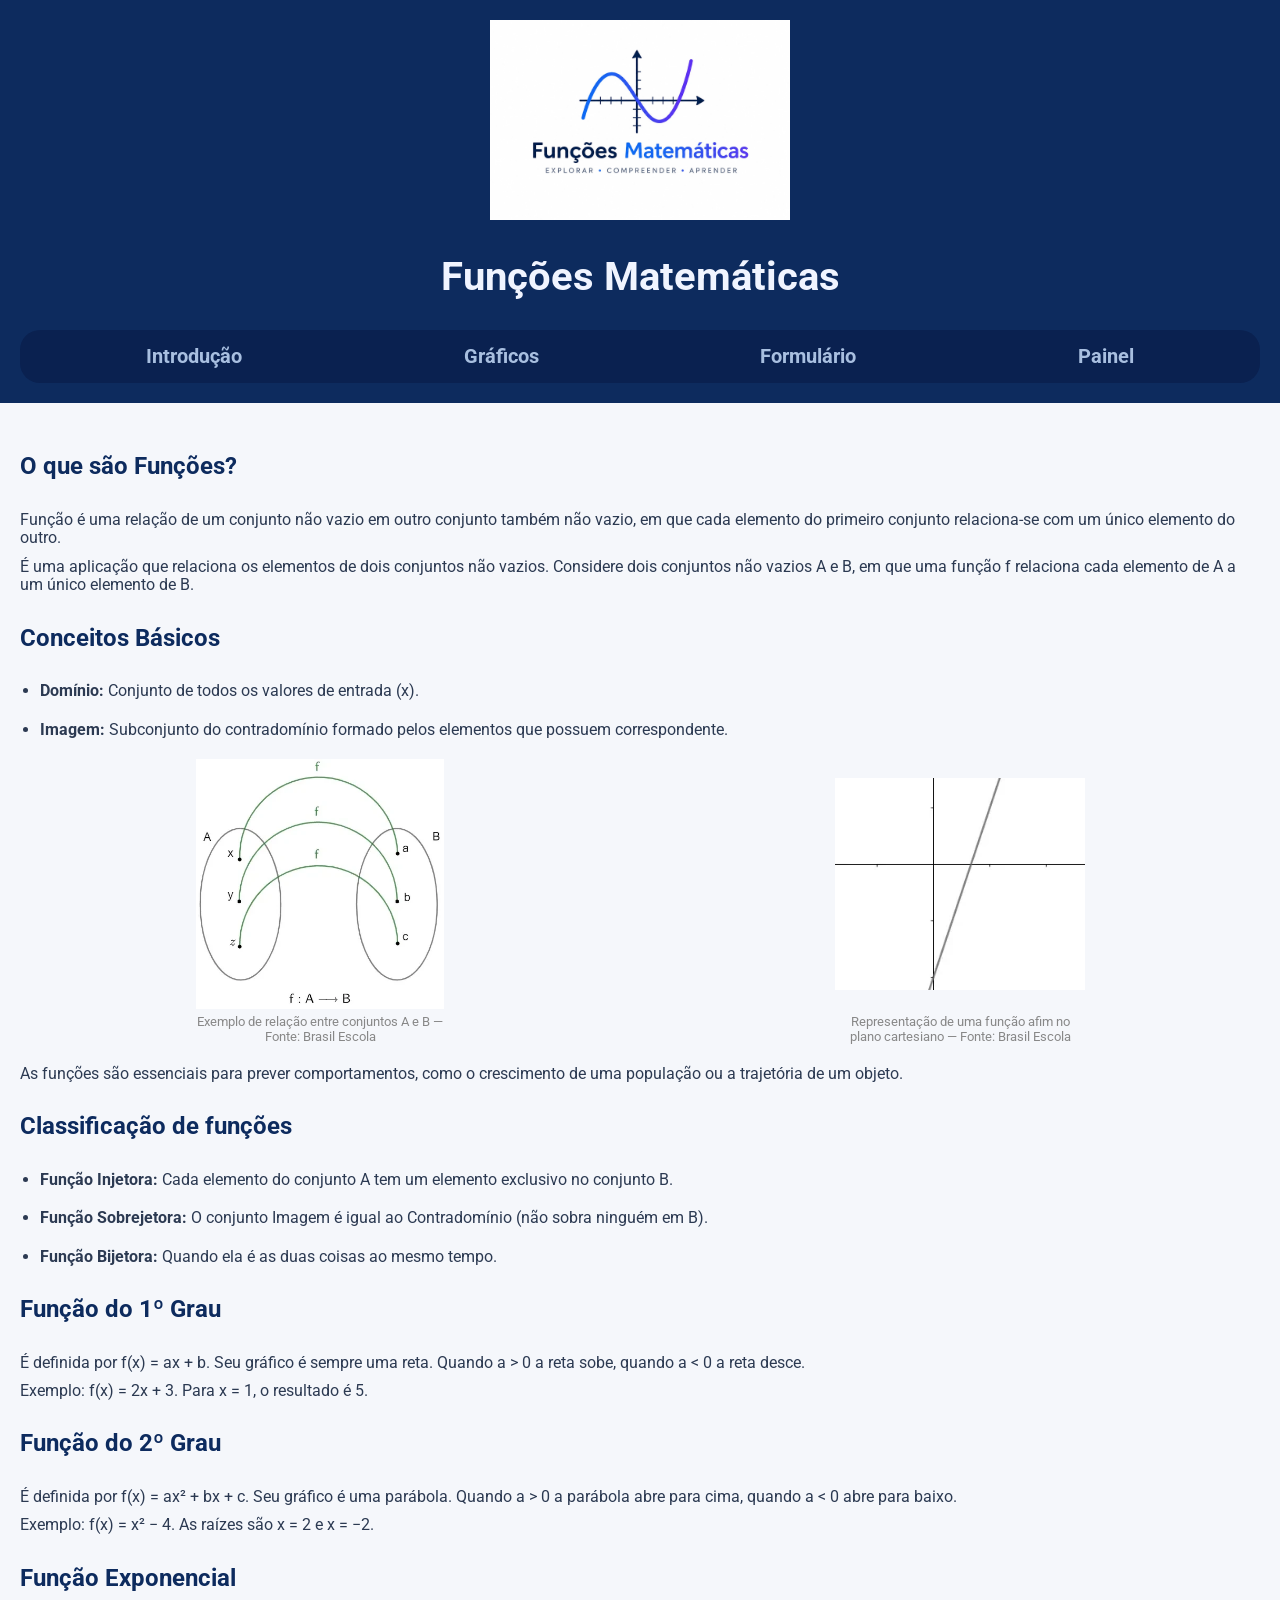
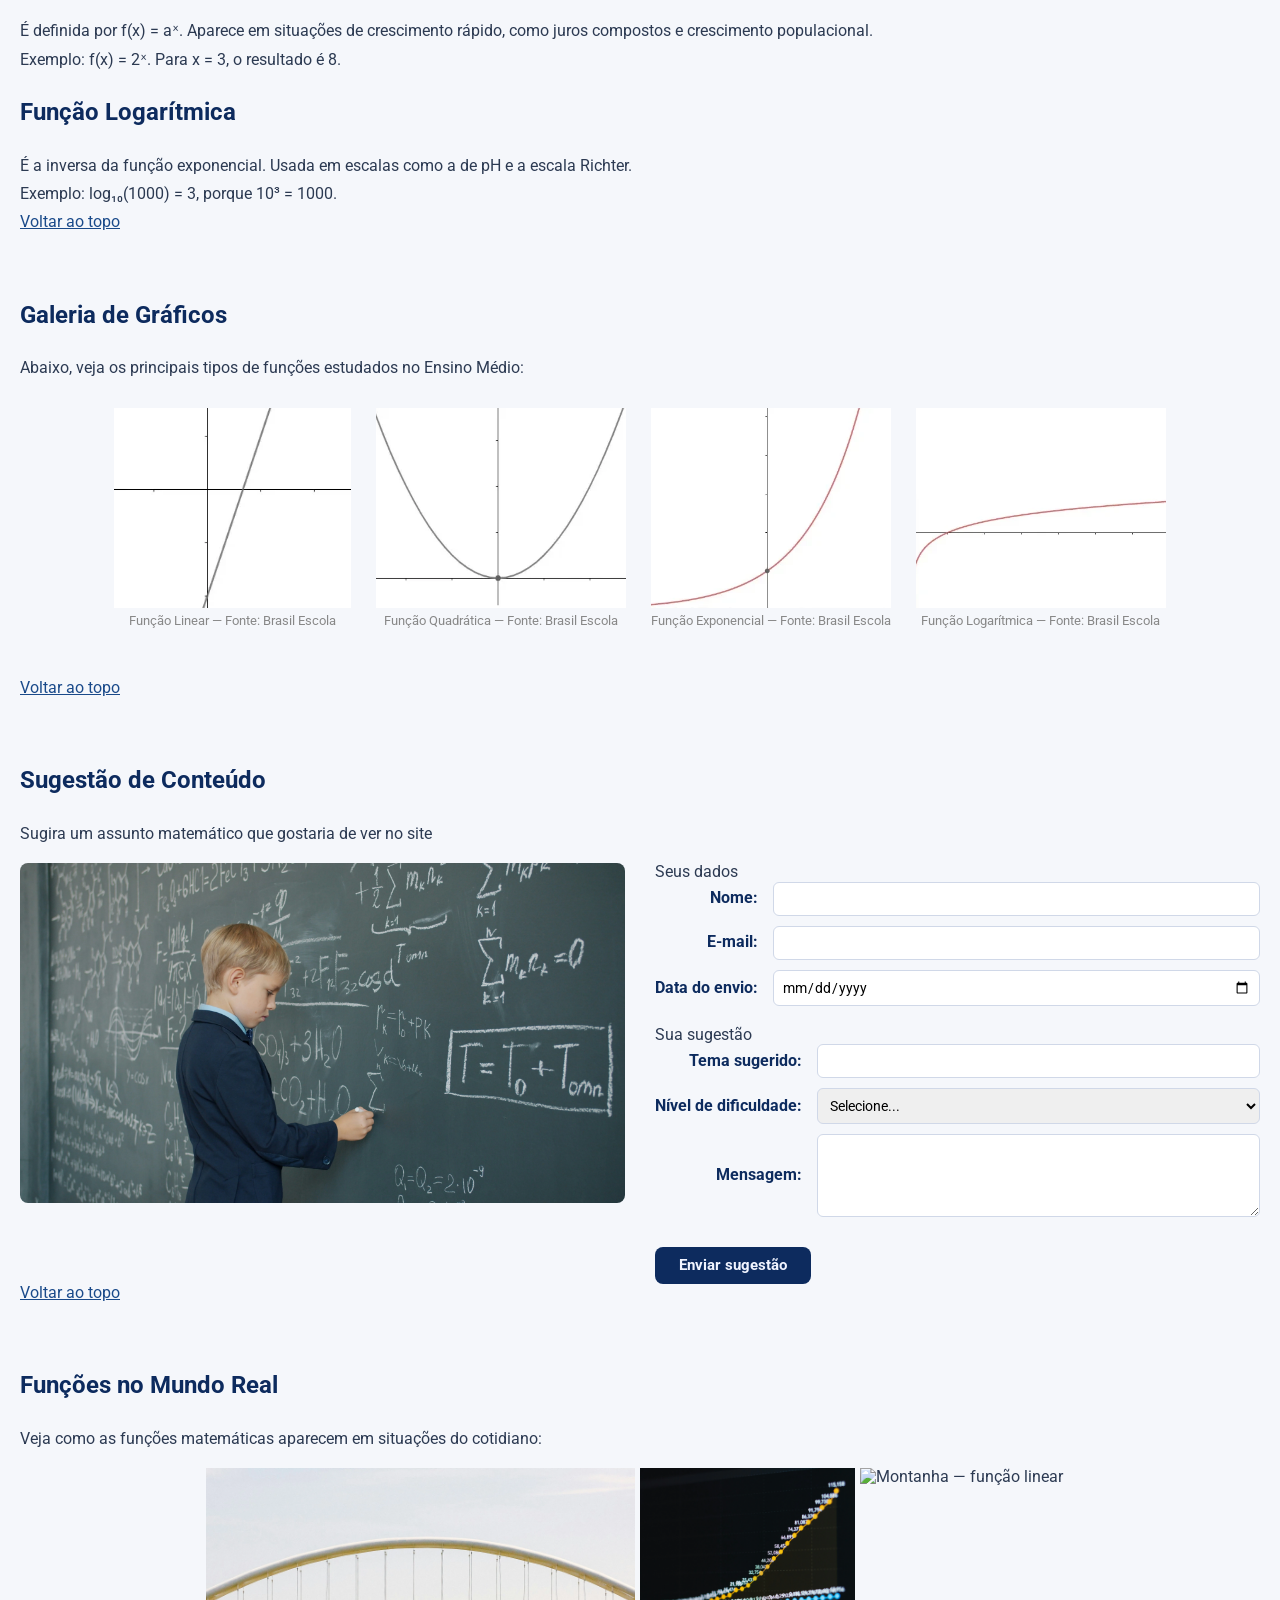
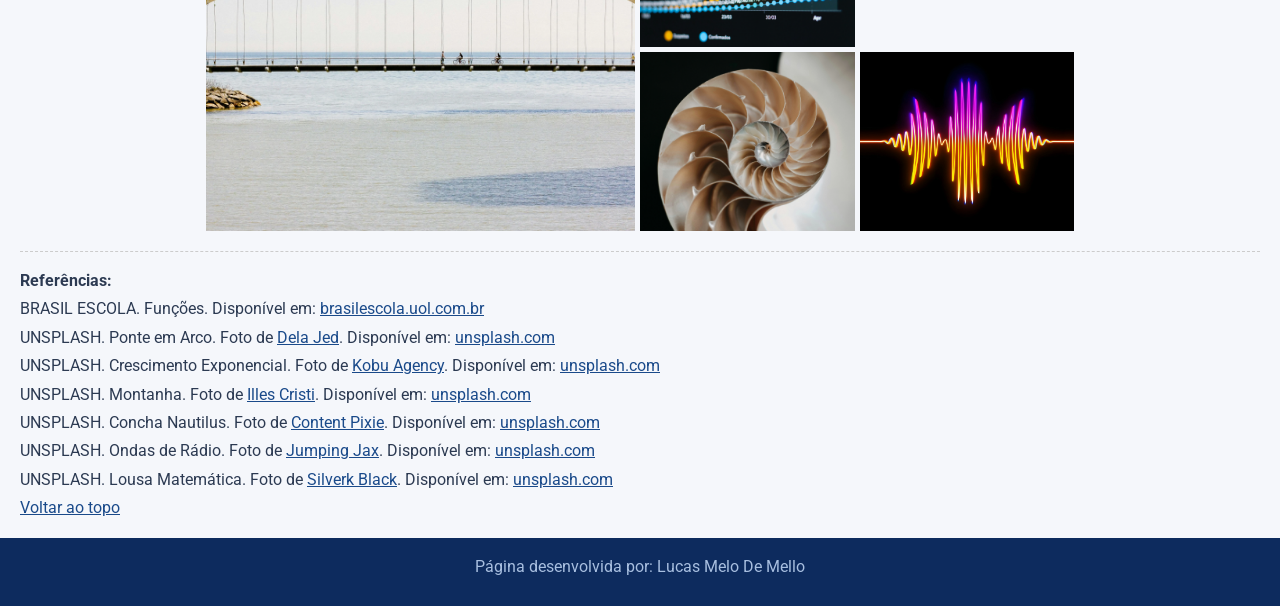
==== index.html @ c20a80b3 "remove cache control" ====
<!DOCTYPE html>
<html lang="pt-br">

<head>
  <meta charset="UTF-8">
  <meta http-equiv="X-UA-Compatible" content="IE=edge">
  <meta name="viewport" content="width=device-width, initial-scale=1.0">
  <title>Funções Matemáticas</title>

  <meta name="description"
    content="Site educativo sobre funções matemáticas: linear, quadrática, exponencial e logarítmica.">
  <meta name="keywords"
    content="funções matemáticas, função linear, função quadrática, função exponencial, função logarítmica">
  <meta name="author" content="Lucas Melo De Mello">

  <meta name="revisit-after" content="10 days">
  <meta name="robots" content="index, follow">
  <meta name="googlebot" content="index, follow">
  <meta name="google" content="notranslate">

  <meta property="og:title" content="Funções Matemáticas">
  <meta property="og:description" content="Site educativo sobre funções matemáticas do ensino médio.">
  <meta property="og:image" content="https://lucasmmello03.github.io/design_de_interfaces_2/img/logo.webp">
  <meta property="og:url" content="https://lucasmmello03.github.io/design_de_interfaces_2/">
  <meta property="og:type" content="website">

  <!-- Twitter Card -->
  <meta name="twitter:card" content="summary_large_image">
  <meta name="twitter:title" content="Funções Matemáticas">
  <meta name="twitter:description" content="Site educativo sobre funções matemáticas do ensino médio.">
  <meta name="twitter:image" content="https://lucasmmello03.github.io/design_de_interfaces_2/img/logo.webp">

  <meta name="apple-mobile-web-app-capable" content="yes">
  <meta name="apple-mobile-web-app-status-bar-style" content="black">

  <meta name="distribution" content="global">
  <meta name="geo.region" content="BR-RS">
  <meta name="geo.placename" content="Rio Grande">
  <meta name="geo.position" content="-32.035;-52.099">

  <link rel="icon" href="img/logo.webp" type="image/webp">

  <link rel="preconnect" href="https://fonts.googleapis.com">
  <link rel="preconnect" href="https://fonts.gstatic.com" crossorigin>
  <link href="https://fonts.googleapis.com/css2?family=Roboto:ital,wght@0,100..900;1,100..900&display=swap"
    rel="stylesheet">

  <link rel="stylesheet" href="css/modern-normalize.css">
  <link rel="stylesheet" href="css/main.css">
</head>

<body>

  <header id="topo">
    <img src="img/logo.webp" alt="Logo do site" width="300">
    <h1 id="titulo-destaque">Funções Matemáticas</h1>

    <nav>
      <ul class="menu">
        <li><a href="#introducao">Introdução</a></li>
        <li><a href="#galeria">Gráficos</a></li>
        <li><a href="#formulario">Formulário</a></li>
        <li><a href="#painel">Painel</a></li>
      </ul>
    </nav>
  </header>

  <main>
    <section id="introducao">
      <h2>O que são Funções?</h2>
      <p>Função é uma relação de um conjunto não vazio em outro conjunto também não vazio, em que cada elemento do
        primeiro conjunto relaciona-se com um único elemento do outro.
      </p>
      <p>É uma aplicação que relaciona os elementos de dois conjuntos não vazios. Considere dois conjuntos não vazios
        A e B, em que uma função f relaciona cada elemento de A a um único elemento de B.</p>

      <h2>Conceitos Básicos</h2>
      <ul>
        <li><strong>Domínio:</strong> Conjunto de todos os valores de entrada (x).</li>
        <li><strong>Imagem:</strong> Subconjunto do contradomínio formado pelos elementos que possuem correspondente.
        </li>
      </ul>

      <div class="figuras-teoria">
        <figure>
          <img src="img/diagrama.webp" alt="Diagrama de flechas representando uma função" width="250">
          <figcaption>Exemplo de relação entre conjuntos A e B — Fonte: Brasil Escola</figcaption>
        </figure>
        <figure>
          <img src="img/grafico-afim.webp" alt="Gráfico de uma função do primeiro grau" width="250">
          <figcaption>Representação de uma função afim no plano cartesiano — Fonte: Brasil Escola</figcaption>
        </figure>
      </div>

      <p>As funções são essenciais para prever comportamentos, como o crescimento de uma população ou a trajetória
        de um objeto.</p>

      <div class="classificacao">
        <h2>Classificação de funções</h2>
        <ul>
          <li><strong>Função Injetora:</strong> Cada elemento do conjunto A tem um elemento exclusivo no conjunto B.
          </li>
          <li><strong>Função Sobrejetora:</strong> O conjunto Imagem é igual ao Contradomínio (não sobra ninguém em B).
          </li>
          <li><strong>Função Bijetora:</strong> Quando ela é as duas coisas ao mesmo tempo.</li>
        </ul>
      </div>

      <h2>Função do 1º Grau</h2>
      <p>É definida por f(x) = ax + b. Seu gráfico é sempre uma reta. Quando a &gt; 0 a reta sobe, quando a &lt; 0
        a reta desce.</p>
      <p>Exemplo: f(x) = 2x + 3. Para x = 1, o resultado é 5.</p>

      <h2>Função do 2º Grau</h2>
      <p>É definida por f(x) = ax² + bx + c. Seu gráfico é uma parábola. Quando a &gt; 0 a parábola abre para
        cima, quando a &lt; 0 abre para baixo.</p>
      <p>Exemplo: f(x) = x² − 4. As raízes são x = 2 e x = −2.</p>

      <h2>Função Exponencial</h2>
      <p>É definida por f(x) = aˣ. Aparece em situações de crescimento rápido, como juros compostos e crescimento
        populacional.</p>
      <p>Exemplo: f(x) = 2ˣ. Para x = 3, o resultado é 8.</p>

      <h2>Função Logarítmica</h2>
      <p>É a inversa da função exponencial. Usada em escalas como a de pH e a escala Richter.</p>
      <p>Exemplo: log₁₀(1000) = 3, porque 10³ = 1000.</p>

      <a href="#topo">Voltar ao topo</a>
    </section>

    <section id="galeria">
      <h2>Galeria de Gráficos</h2>
      <p>Abaixo, veja os principais tipos de funções estudados no Ensino Médio:</p>

      <div class="container-galeria">
        <figure>
          <img src="img/grafico-afim.webp" alt="Gráfico Linear">
          <figcaption>Função Linear — Fonte: Brasil Escola</figcaption>
        </figure>
        <figure>
          <img src="img/quadratica.webp" alt="Gráfico de Parábola">
          <figcaption>Função Quadrática — Fonte: Brasil Escola</figcaption>
        </figure>
        <figure>
          <img src="img/exponencial.webp" alt="Gráfico Exponencial">
          <figcaption>Função Exponencial — Fonte: Brasil Escola</figcaption>
        </figure>
        <figure>
          <img src="img/logaritmica.webp" alt="Gráfico Logarítmico">
          <figcaption>Função Logarítmica — Fonte: Brasil Escola</figcaption>
        </figure>
      </div>

      <a href="#topo">Voltar ao topo</a>
    </section>

    <section id="formulario">
      <h2>Sugestão de Conteúdo</h2>
      <p>Sugira um assunto matemático que gostaria de ver no site</p>

      <div class="container-formulario">
        <div class="formulario-figura">
          <img src="img/math.webp" alt="Fórmulas matemáticas em uma lousa">
        </div>

        <form method="post" action="#">
          <fieldset>
            <legend>Seus dados</legend>

            <label for="n1">Nome:</label>
            <input type="text" name="nome" id="n1">

            <label for="e1">E-mail:</label>
            <input type="email" name="email" id="e1">

            <label for="d1">Data do envio:</label>
            <input type="date" name="data" id="d1">
          </fieldset>

          <fieldset>
            <legend>Sua sugestão</legend>

            <label for="s1">Tema sugerido:</label>
            <input type="text" name="tema" id="s1">

            <label for="nv1">Nível de dificuldade:</label>
            <select name="dificuldade" id="nv1">
              <option value="">Selecione...</option>
              <option value="basico">Básico</option>
              <option value="intermediario">Intermediário</option>
              <option value="avancado">Avançado</option>
            </select>

            <label for="m1">Mensagem:</label>
            <textarea name="mensagem" id="m1" rows="4"></textarea>
          </fieldset>

          <button type="submit">Enviar sugestão</button>
        </form>
      </div>

      <a href="#topo">Voltar ao topo</a>
    </section>

    <section id="painel">
      <h2>Funções no Mundo Real</h2>
      <p>Veja como as funções matemáticas aparecem em situações do cotidiano:</p>

      <div class="container-painel">
        <figure class="painel-item painel-grande">
          <img src="img/arco.webp" alt="Ponte em Arco — função quadrática">
          <figcaption>Ponte Arco — Função Quadrática</figcaption>
        </figure>
        <figure class="painel-item">
          <img src="img/juros_exponencial.webp" alt="Crescimento Exponencial — função exponencial">
          <figcaption>Gráfico Exponencial — Função Exponencial</figcaption>
        </figure>
        <figure class="painel-item">
          <img src="img/montanha_linear.webp" alt="Montanha — função linear">
          <figcaption>Montanha — Função Linear</figcaption>
        </figure>
        <figure class="painel-item">
          <img src="img/nautilus.webp" alt="Concha Nautilus — função logaritmica">
          <figcaption>Concha Nautilus — Função Logarítmica</figcaption>
        </figure>
        <figure class="painel-item">
          <img src="img/radio_onda.webp" alt="Ondas de Rádio — função seno">
          <figcaption>Ondas de Rádio — Função Seno</figcaption>
        </figure>
      </div>

      <div class="referencias">
        <p><strong>Referências:</strong></p>
        <p>BRASIL ESCOLA. Funções. Disponível em:
          <a href="https://brasilescola.uol.com.br/matematica/funcoes.htm">brasilescola.uol.com.br</a>
        </p>
        <p>UNSPLASH. Ponte em Arco. Foto de <a href="https://unsplash.com/pt-br/@delajed">Dela Jed</a>. Disponível
          em: <a href="https://unsplash.com">unsplash.com</a></p>
        <p>UNSPLASH. Crescimento Exponencial. Foto de
          <a href="https://unsplash.com/pt-br/@kobuagency">Kobu Agency</a>. Disponível em:
          <a href="https://unsplash.com">unsplash.com</a>
        </p>
        <p>UNSPLASH. Montanha. Foto de <a href="https://unsplash.com/pt-br/@illes_cristi">Illes Cristi</a>.
          Disponível em: <a href="https://unsplash.com">unsplash.com</a></p>
        <p>UNSPLASH. Concha Nautilus. Foto de
          <a href="https://unsplash.com/pt-br/@contentpixie">Content Pixie</a>. Disponível em:
          <a href="https://unsplash.com">unsplash.com</a>
        </p>
        <p>UNSPLASH. Ondas de Rádio. Foto de <a href="https://unsplash.com/pt-br/@jumpingjax">Jumping Jax</a>.
          Disponível em: <a href="https://unsplash.com">unsplash.com</a></p>
        <p>UNSPLASH. Lousa Matemática. Foto de
          <a href="https://unsplash.com/pt-br/@silverkblack">Silverk Black</a>. Disponível em:
          <a href="https://unsplash.com">unsplash.com</a>
        </p>
      </div>

      <a href="#topo">Voltar ao topo</a>
    </section>

  </main>

  <footer>
    <p>Página desenvolvida por: Lucas Melo De Mello</p>
  </footer>
</body>

</html>
---- css/main.css ----
@import url('variables.css');
@import url('base.css');
@import url('layout.css');
@import url('components.css');

@media (max-width: 768px) {
    .container-formulario {
        grid-template-columns: 1fr;
    }

    fieldset input,
    fieldset select,
    fieldset textarea {
        max-width: 100%;
    }

    .container-painel {
        grid-template-columns: 1fr 1fr;
        grid-template-rows: auto;
        width: 100%;
    }

    .painel-grande {
        grid-column: 1 / 3;
        grid-row: auto;
    }
}
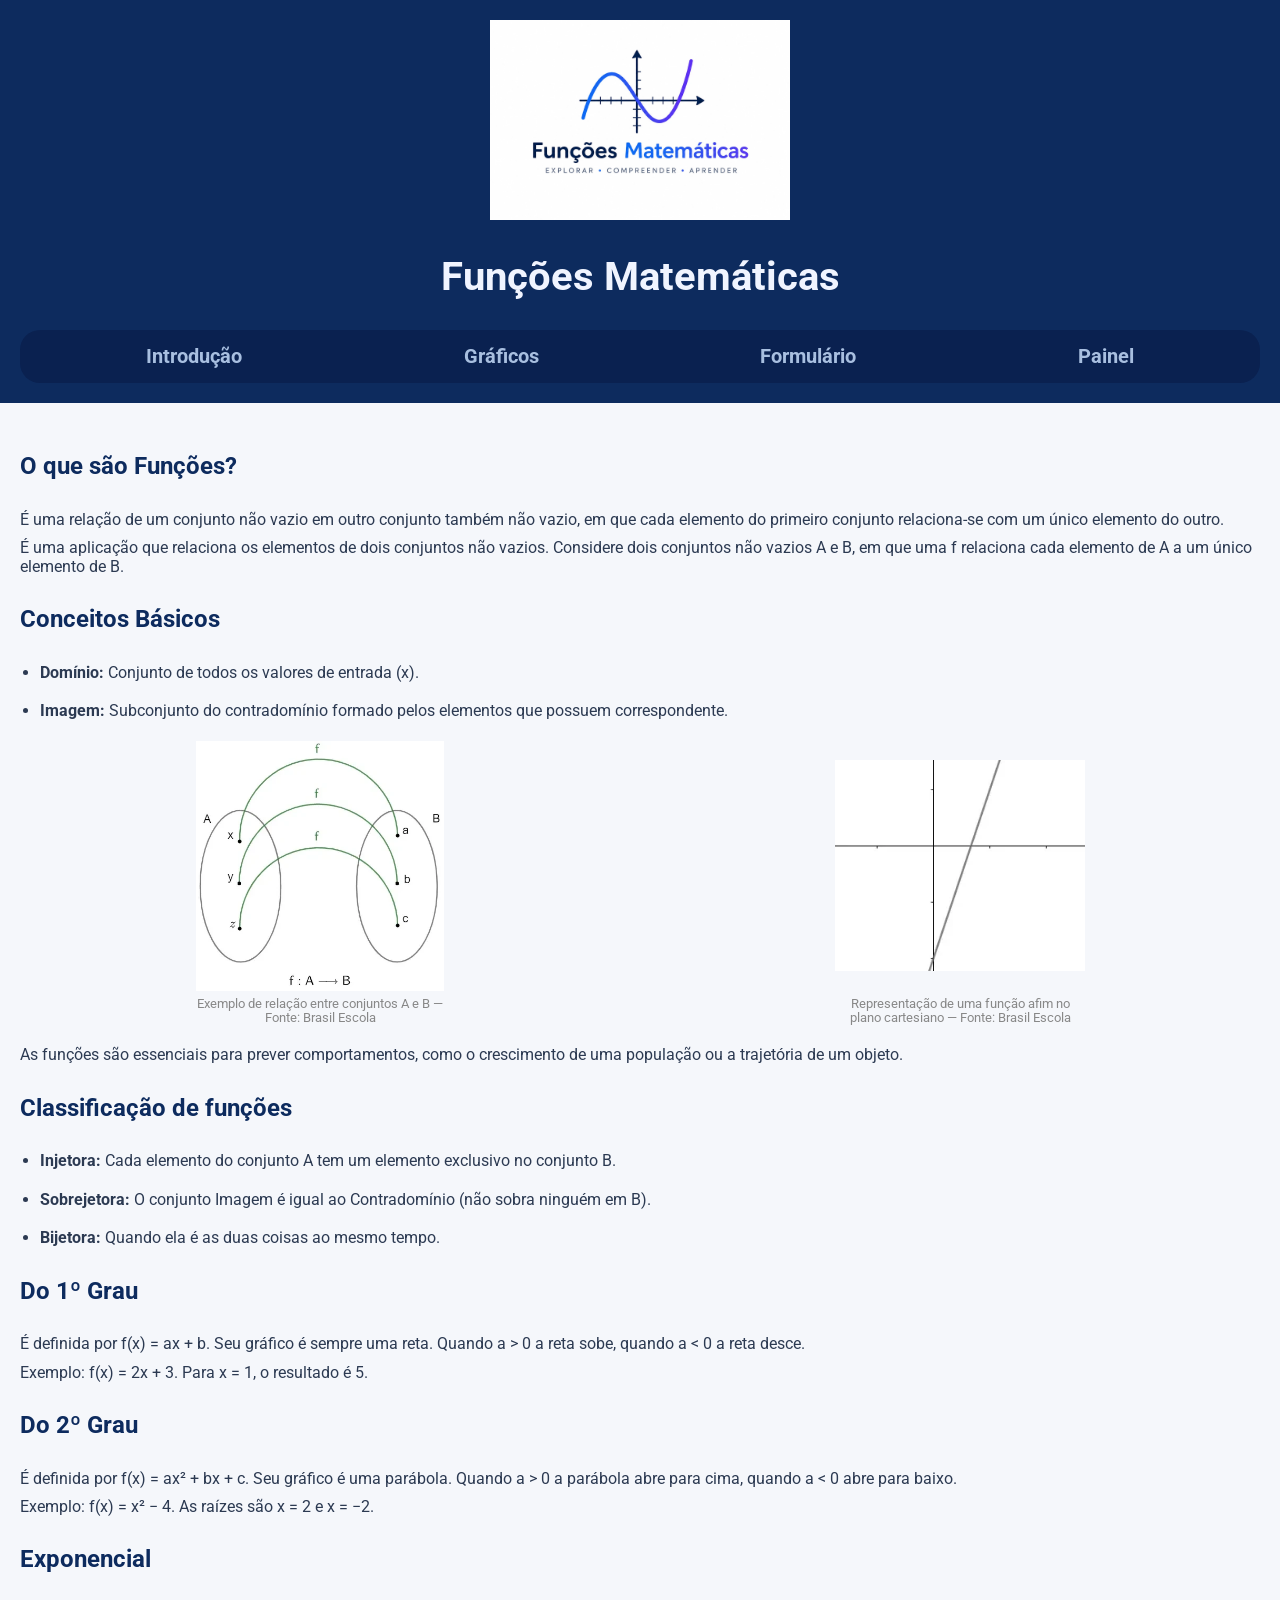
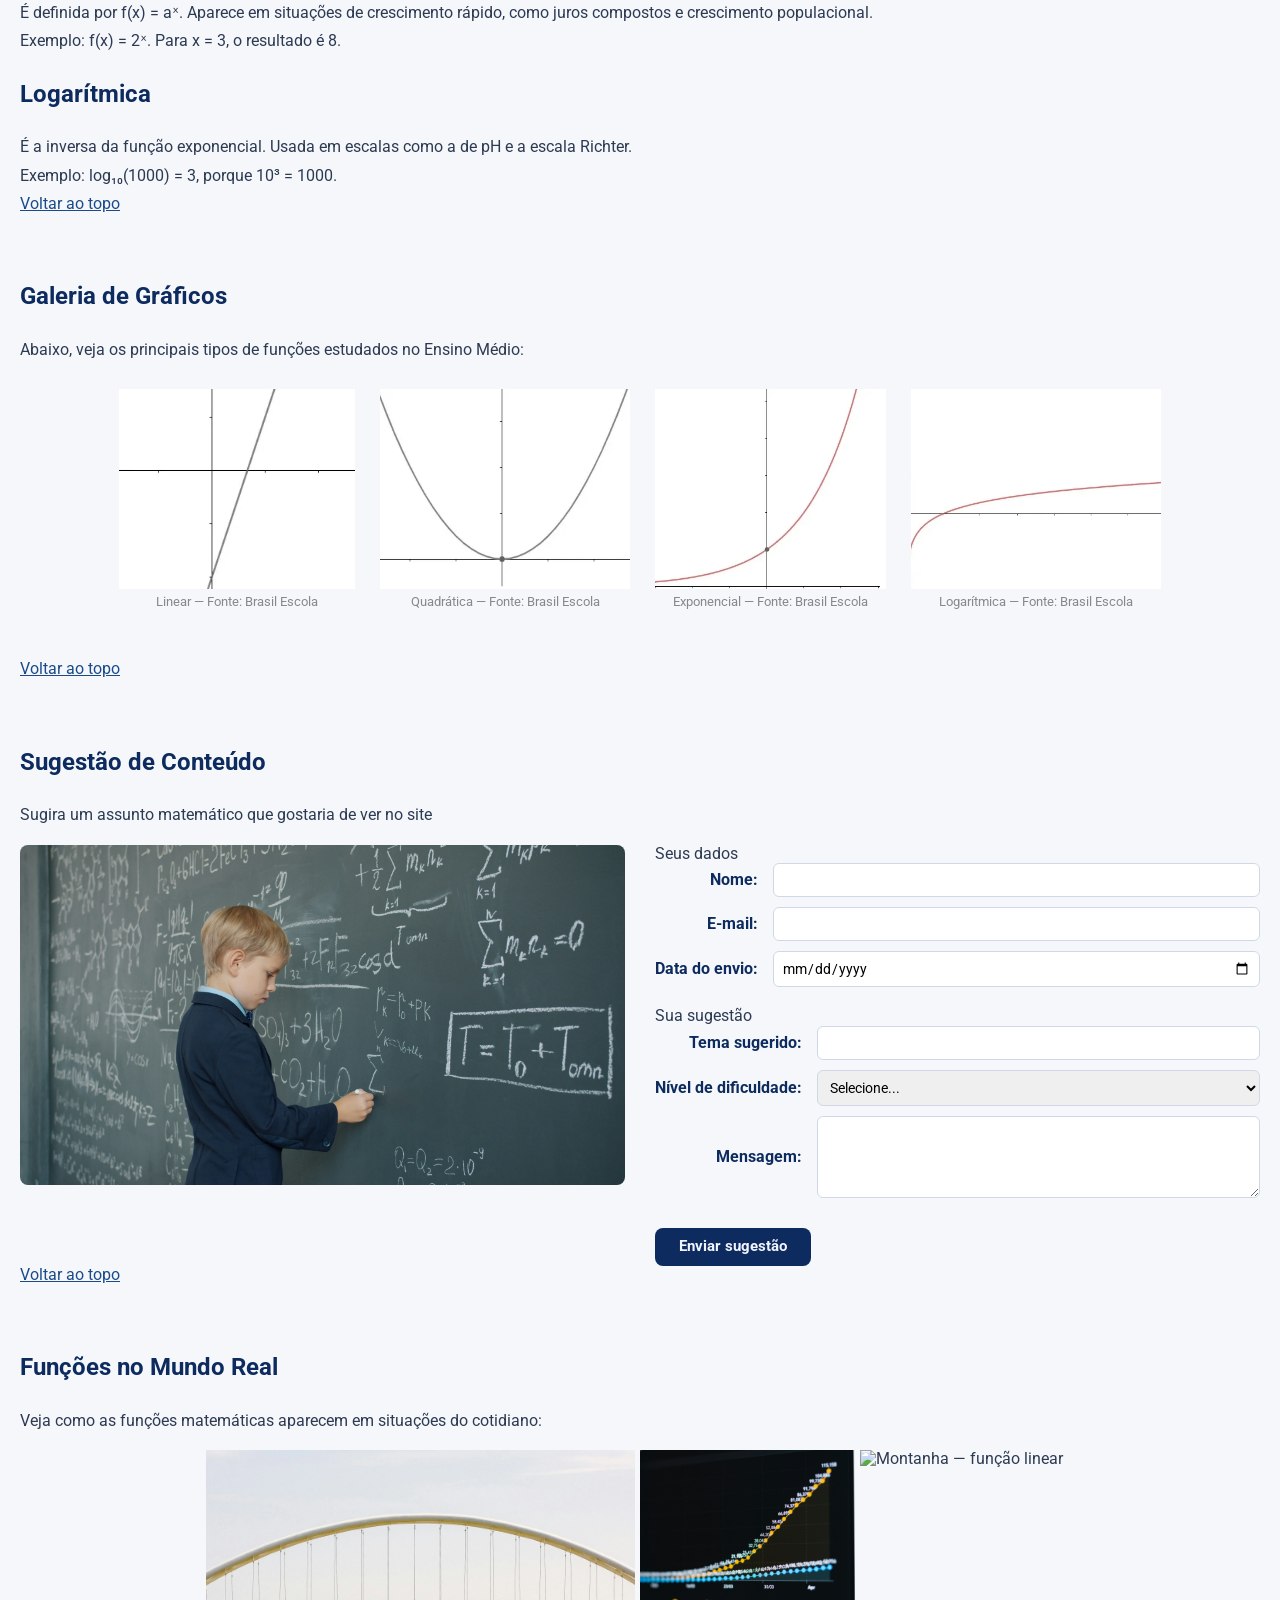
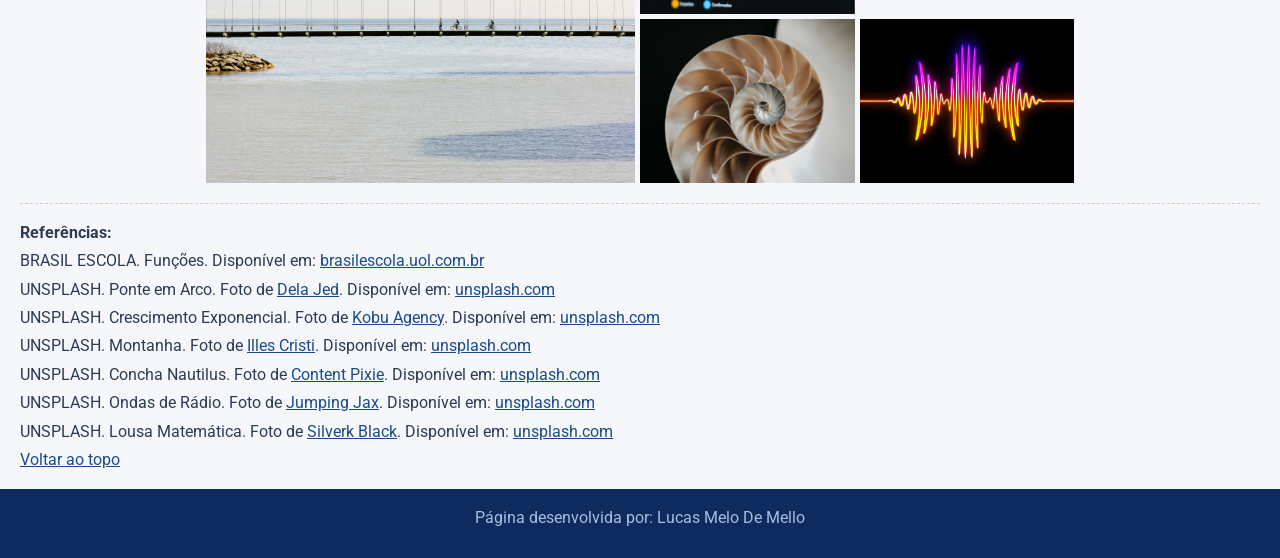
==== commit 6162d751: "update" ====
--- a/index.html
+++ b/index.html
@@ -5,12 +5,12 @@
   <meta charset="UTF-8">
   <meta http-equiv="X-UA-Compatible" content="IE=edge">
   <meta name="viewport" content="width=device-width, initial-scale=1.0">
-  <title>Funções Matemáticas</title>
+  <title>Funções Matemáticas — Guia Educativo para o Ensino Médio</title>
 
   <meta name="description"
-    content="Site educativo sobre funções matemáticas: linear, quadrática, exponencial e logarítmica.">
+    content="Aprenda sobre funções matemáticas: função linear, quadrática, exponencial e logarítmica com exemplos e gráficos explicativos.">
   <meta name="keywords"
-    content="funções matemáticas, função linear, função quadrática, função exponencial, função logarítmica">
+    content= "funções matemáticas, função linear, quadrática, exponencial, logarítmica, ensino médio">
   <meta name="author" content="Lucas Melo De Mello">
 
   <meta name="revisit-after" content="10 days">
@@ -24,7 +24,6 @@
   <meta property="og:url" content="https://lucasmmello03.github.io/design_de_interfaces_2/">
   <meta property="og:type" content="website">
 
-  <!-- Twitter Card -->
   <meta name="twitter:card" content="summary_large_image">
   <meta name="twitter:title" content="Funções Matemáticas">
   <meta name="twitter:description" content="Site educativo sobre funções matemáticas do ensino médio.">
@@ -38,6 +37,7 @@
   <meta name="geo.placename" content="Rio Grande">
   <meta name="geo.position" content="-32.035;-52.099">
 
+  <link rel="canonical" href="https://lucasmmello03.github.io/design_de_interfaces_2/">
   <link rel="icon" href="img/logo.webp" type="image/webp">
 
   <link rel="preconnect" href="https://fonts.googleapis.com">
@@ -68,11 +68,11 @@
   <main>
     <section id="introducao">
       <h2>O que são Funções?</h2>
-      <p>Função é uma relação de um conjunto não vazio em outro conjunto também não vazio, em que cada elemento do
+      <p>É uma relação de um conjunto não vazio em outro conjunto também não vazio, em que cada elemento do
         primeiro conjunto relaciona-se com um único elemento do outro.
       </p>
       <p>É uma aplicação que relaciona os elementos de dois conjuntos não vazios. Considere dois conjuntos não vazios
-        A e B, em que uma função f relaciona cada elemento de A a um único elemento de B.</p>
+        A e B, em que uma f relaciona cada elemento de A a um único elemento de B.</p>
 
       <h2>Conceitos Básicos</h2>
       <ul>
@@ -98,30 +98,30 @@
       <div class="classificacao">
         <h2>Classificação de funções</h2>
         <ul>
-          <li><strong>Função Injetora:</strong> Cada elemento do conjunto A tem um elemento exclusivo no conjunto B.
+          <li><strong>Injetora:</strong> Cada elemento do conjunto A tem um elemento exclusivo no conjunto B.
           </li>
-          <li><strong>Função Sobrejetora:</strong> O conjunto Imagem é igual ao Contradomínio (não sobra ninguém em B).
+          <li><strong>Sobrejetora:</strong> O conjunto Imagem é igual ao Contradomínio (não sobra ninguém em B).
           </li>
-          <li><strong>Função Bijetora:</strong> Quando ela é as duas coisas ao mesmo tempo.</li>
+          <li><strong>Bijetora:</strong> Quando ela é as duas coisas ao mesmo tempo.</li>
         </ul>
       </div>
 
-      <h2>Função do 1º Grau</h2>
+      <h2>Do 1º Grau</h2>
       <p>É definida por f(x) = ax + b. Seu gráfico é sempre uma reta. Quando a &gt; 0 a reta sobe, quando a &lt; 0
         a reta desce.</p>
       <p>Exemplo: f(x) = 2x + 3. Para x = 1, o resultado é 5.</p>
 
-      <h2>Função do 2º Grau</h2>
+      <h2>Do 2º Grau</h2>
       <p>É definida por f(x) = ax² + bx + c. Seu gráfico é uma parábola. Quando a &gt; 0 a parábola abre para
         cima, quando a &lt; 0 abre para baixo.</p>
       <p>Exemplo: f(x) = x² − 4. As raízes são x = 2 e x = −2.</p>
 
-      <h2>Função Exponencial</h2>
+      <h2>Exponencial</h2>
       <p>É definida por f(x) = aˣ. Aparece em situações de crescimento rápido, como juros compostos e crescimento
         populacional.</p>
       <p>Exemplo: f(x) = 2ˣ. Para x = 3, o resultado é 8.</p>
 
-      <h2>Função Logarítmica</h2>
+      <h2>Logarítmica</h2>
       <p>É a inversa da função exponencial. Usada em escalas como a de pH e a escala Richter.</p>
       <p>Exemplo: log₁₀(1000) = 3, porque 10³ = 1000.</p>
 
@@ -135,19 +135,19 @@
       <div class="container-galeria">
         <figure>
           <img src="img/grafico-afim.webp" alt="Gráfico Linear">
-          <figcaption>Função Linear — Fonte: Brasil Escola</figcaption>
+          <figcaption>Linear — Fonte: Brasil Escola</figcaption>
         </figure>
         <figure>
           <img src="img/quadratica.webp" alt="Gráfico de Parábola">
-          <figcaption>Função Quadrática — Fonte: Brasil Escola</figcaption>
+          <figcaption>Quadrática — Fonte: Brasil Escola</figcaption>
         </figure>
         <figure>
           <img src="img/exponencial.webp" alt="Gráfico Exponencial">
-          <figcaption>Função Exponencial — Fonte: Brasil Escola</figcaption>
+          <figcaption>Exponencial — Fonte: Brasil Escola</figcaption>
         </figure>
         <figure>
           <img src="img/logaritmica.webp" alt="Gráfico Logarítmico">
-          <figcaption>Função Logarítmica — Fonte: Brasil Escola</figcaption>
+          <figcaption>Logarítmica — Fonte: Brasil Escola</figcaption>
         </figure>
       </div>
 
@@ -163,7 +163,7 @@
           <img src="img/math.webp" alt="Fórmulas matemáticas em uma lousa">
         </div>
 
-        <form method="post" action="#">
+        <form method="get" action="#">
           <fieldset>
             <legend>Seus dados</legend>
 
@@ -209,23 +209,23 @@
       <div class="container-painel">
         <figure class="painel-item painel-grande">
           <img src="img/arco.webp" alt="Ponte em Arco — função quadrática">
-          <figcaption>Ponte Arco — Função Quadrática</figcaption>
+          <figcaption>Ponte Arco — Quadrática</figcaption>
         </figure>
         <figure class="painel-item">
           <img src="img/juros_exponencial.webp" alt="Crescimento Exponencial — função exponencial">
-          <figcaption>Gráfico Exponencial — Função Exponencial</figcaption>
+          <figcaption>Gráfico Exponencial — Exponencial</figcaption>
         </figure>
         <figure class="painel-item">
           <img src="img/montanha_linear.webp" alt="Montanha — função linear">
-          <figcaption>Montanha — Função Linear</figcaption>
+          <figcaption>Montanha — Linear</figcaption>
         </figure>
         <figure class="painel-item">
           <img src="img/nautilus.webp" alt="Concha Nautilus — função logaritmica">
-          <figcaption>Concha Nautilus — Função Logarítmica</figcaption>
+          <figcaption>Concha Nautilus — Logarítmica</figcaption>
         </figure>
         <figure class="painel-item">
           <img src="img/radio_onda.webp" alt="Ondas de Rádio — função seno">
-          <figcaption>Ondas de Rádio — Função Seno</figcaption>
+          <figcaption>Ondas de Rádio — Seno</figcaption>
         </figure>
       </div>
 
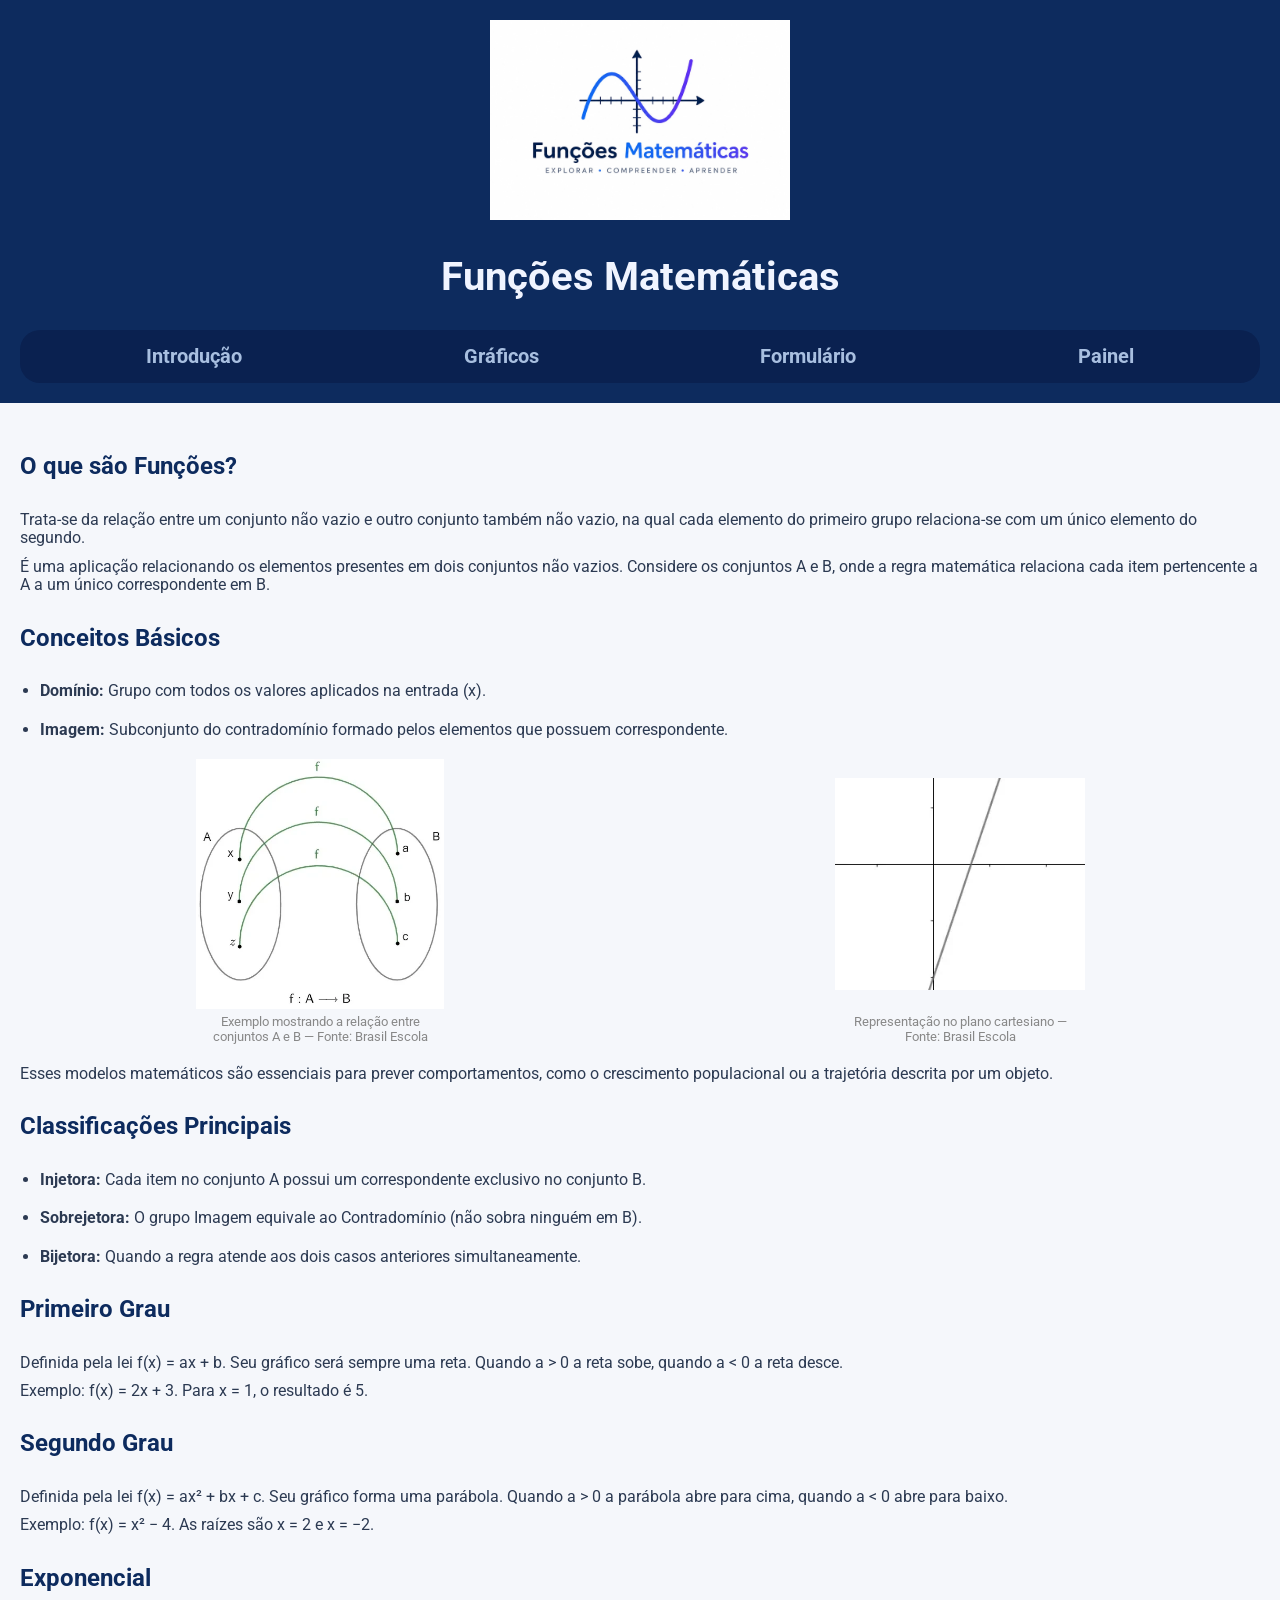
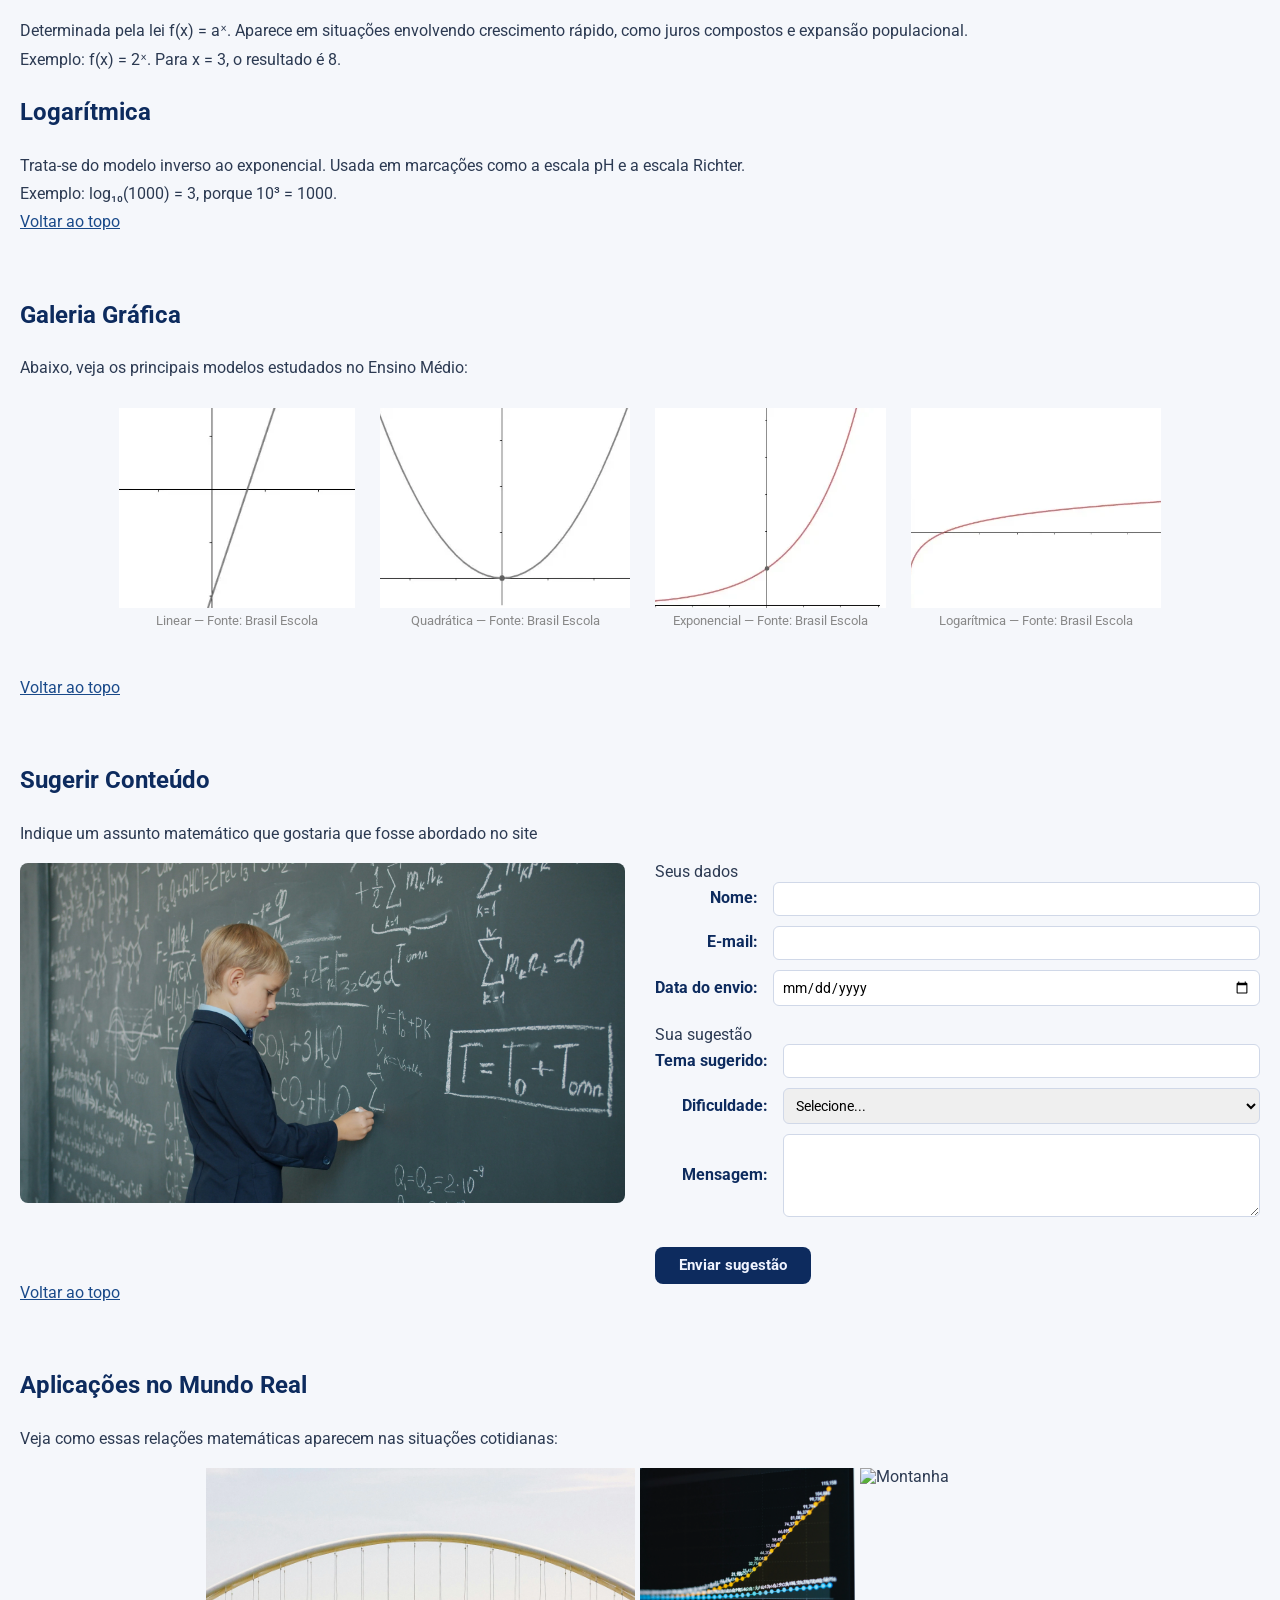
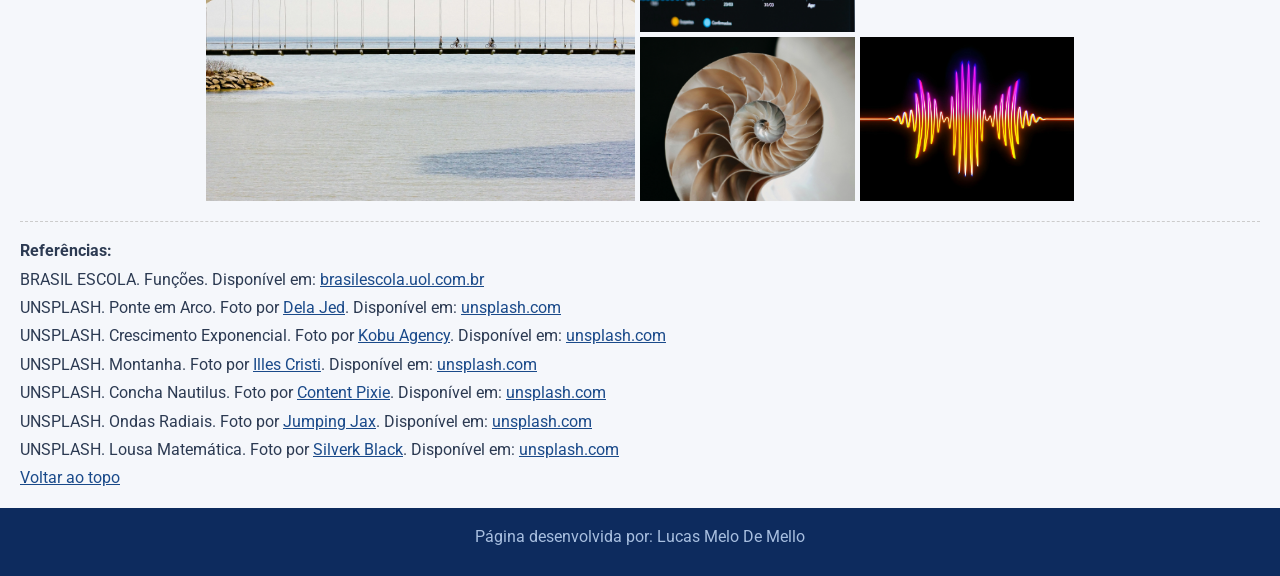
==== commit d18d89d4: "update" ====
--- a/index.html
+++ b/index.html
@@ -7,10 +7,8 @@
   <meta name="viewport" content="width=device-width, initial-scale=1.0">
   <title>Funções Matemáticas — Guia Educativo para o Ensino Médio</title>
 
-  <meta name="description"
-    content="Aprenda sobre funções matemáticas: função linear, quadrática, exponencial e logarítmica com exemplos e gráficos explicativos.">
-  <meta name="keywords"
-    content= "funções matemáticas, função linear, quadrática, exponencial, logarítmica, ensino médio">
+  <meta name="description" content="Aprenda sobre funções matemáticas: função linear, quadrática, exponencial e logarítmica com exemplos e gráficos explicativos.">
+  <meta name="keywords" content="funções matemáticas, função linear, quadrática, exponencial, logarítmica, ensino médio">
   <meta name="author" content="Lucas Melo De Mello">
 
   <meta name="revisit-after" content="10 days">
@@ -18,15 +16,15 @@
   <meta name="googlebot" content="index, follow">
   <meta name="google" content="notranslate">
 
-  <meta property="og:title" content="Funções Matemáticas">
-  <meta property="og:description" content="Site educativo sobre funções matemáticas do ensino médio.">
+  <meta property="og:title" content="Funções Matemáticas — Guia Educativo para o Ensino Médio">
+  <meta property="og:description" content="Aprenda sobre funções matemáticas: função linear, quadrática, exponencial e logarítmica com exemplos e gráficos explicativos.">
   <meta property="og:image" content="https://lucasmmello03.github.io/design_de_interfaces_2/img/logo.webp">
-  <meta property="og:url" content="https://lucasmmello03.github.io/design_de_interfaces_2/">
+  <meta property="og:url" content="https://lucasmmello03.github.io/design_de_interfaces_2/index.html">
   <meta property="og:type" content="website">
 
   <meta name="twitter:card" content="summary_large_image">
-  <meta name="twitter:title" content="Funções Matemáticas">
-  <meta name="twitter:description" content="Site educativo sobre funções matemáticas do ensino médio.">
+  <meta name="twitter:title" content="Funções Matemáticas — Guia Educativo para o Ensino Médio">
+  <meta name="twitter:description" content="Aprenda sobre funções matemáticas: função linear, quadrática, exponencial e logarítmica com exemplos e gráficos explicativos.">
   <meta name="twitter:image" content="https://lucasmmello03.github.io/design_de_interfaces_2/img/logo.webp">
 
   <meta name="apple-mobile-web-app-capable" content="yes">
@@ -37,13 +35,12 @@
   <meta name="geo.placename" content="Rio Grande">
   <meta name="geo.position" content="-32.035;-52.099">
 
-  <link rel="canonical" href="https://lucasmmello03.github.io/design_de_interfaces_2/">
+  <link rel="canonical" href="https://lucasmmello03.github.io/design_de_interfaces_2/index.html">
   <link rel="icon" href="img/logo.webp" type="image/webp">
 
   <link rel="preconnect" href="https://fonts.googleapis.com">
   <link rel="preconnect" href="https://fonts.gstatic.com" crossorigin>
-  <link href="https://fonts.googleapis.com/css2?family=Roboto:ital,wght@0,100..900;1,100..900&display=swap"
-    rel="stylesheet">
+  <link href="https://fonts.googleapis.com/css2?family=Roboto:ital,wght@0,100..900;1,100..900&display=swap" rel="stylesheet">
 
   <link rel="stylesheet" href="css/modern-normalize.css">
   <link rel="stylesheet" href="css/main.css">
@@ -68,69 +65,59 @@
   <main>
     <section id="introducao">
       <h2>O que são Funções?</h2>
-      <p>É uma relação de um conjunto não vazio em outro conjunto também não vazio, em que cada elemento do
-        primeiro conjunto relaciona-se com um único elemento do outro.
-      </p>
-      <p>É uma aplicação que relaciona os elementos de dois conjuntos não vazios. Considere dois conjuntos não vazios
-        A e B, em que uma f relaciona cada elemento de A a um único elemento de B.</p>
+      <p>Trata-se da relação entre um conjunto não vazio e outro conjunto também não vazio, na qual cada elemento do primeiro grupo relaciona-se com um único elemento do segundo.</p>
+      <p>É uma aplicação relacionando os elementos presentes em dois conjuntos não vazios. Considere os conjuntos A e B, onde a regra matemática relaciona cada item pertencente a A a um único correspondente em B.</p>
 
       <h2>Conceitos Básicos</h2>
       <ul>
-        <li><strong>Domínio:</strong> Conjunto de todos os valores de entrada (x).</li>
-        <li><strong>Imagem:</strong> Subconjunto do contradomínio formado pelos elementos que possuem correspondente.
-        </li>
+        <li><strong>Domínio:</strong> Grupo com todos os valores aplicados na entrada (x).</li>
+        <li><strong>Imagem:</strong> Subconjunto do contradomínio formado pelos elementos que possuem correspondente.</li>
       </ul>
 
       <div class="figuras-teoria">
         <figure>
-          <img src="img/diagrama.webp" alt="Diagrama de flechas representando uma função" width="250">
-          <figcaption>Exemplo de relação entre conjuntos A e B — Fonte: Brasil Escola</figcaption>
-        </figure>
-        <figure>
-          <img src="img/grafico-afim.webp" alt="Gráfico de uma função do primeiro grau" width="250">
-          <figcaption>Representação de uma função afim no plano cartesiano — Fonte: Brasil Escola</figcaption>
-        </figure>
-      </div>
-
-      <p>As funções são essenciais para prever comportamentos, como o crescimento de uma população ou a trajetória
-        de um objeto.</p>
+          <img src="img/diagrama.webp" alt="Diagrama com flechas ilustrando uma relação" width="250">
+          <figcaption>Exemplo mostrando a relação entre conjuntos A e B — Fonte: Brasil Escola</figcaption>
+        </figure>
+        <figure>
+          <img src="img/grafico-afim.webp" alt="Representação afim no plano cartesiano" width="250">
+          <figcaption>Representação no plano cartesiano — Fonte: Brasil Escola</figcaption>
+        </figure>
+      </div>
+
+      <p>Esses modelos matemáticos são essenciais para prever comportamentos, como o crescimento populacional ou a trajetória descrita por um objeto.</p>
 
       <div class="classificacao">
-        <h2>Classificação de funções</h2>
+        <h2>Classificações Principais</h2>
         <ul>
-          <li><strong>Injetora:</strong> Cada elemento do conjunto A tem um elemento exclusivo no conjunto B.
-          </li>
-          <li><strong>Sobrejetora:</strong> O conjunto Imagem é igual ao Contradomínio (não sobra ninguém em B).
-          </li>
-          <li><strong>Bijetora:</strong> Quando ela é as duas coisas ao mesmo tempo.</li>
+          <li><strong>Injetora:</strong> Cada item no conjunto A possui um correspondente exclusivo no conjunto B.</li>
+          <li><strong>Sobrejetora:</strong> O grupo Imagem equivale ao Contradomínio (não sobra ninguém em B).</li>
+          <li><strong>Bijetora:</strong> Quando a regra atende aos dois casos anteriores simultaneamente.</li>
         </ul>
       </div>
 
-      <h2>Do 1º Grau</h2>
-      <p>É definida por f(x) = ax + b. Seu gráfico é sempre uma reta. Quando a &gt; 0 a reta sobe, quando a &lt; 0
-        a reta desce.</p>
+      <h2>Primeiro Grau</h2>
+      <p>Definida pela lei f(x) = ax + b. Seu gráfico será sempre uma reta. Quando a &gt; 0 a reta sobe, quando a &lt; 0 a reta desce.</p>
       <p>Exemplo: f(x) = 2x + 3. Para x = 1, o resultado é 5.</p>
 
-      <h2>Do 2º Grau</h2>
-      <p>É definida por f(x) = ax² + bx + c. Seu gráfico é uma parábola. Quando a &gt; 0 a parábola abre para
-        cima, quando a &lt; 0 abre para baixo.</p>
+      <h2>Segundo Grau</h2>
+      <p>Definida pela lei f(x) = ax² + bx + c. Seu gráfico forma uma parábola. Quando a &gt; 0 a parábola abre para cima, quando a &lt; 0 abre para baixo.</p>
       <p>Exemplo: f(x) = x² − 4. As raízes são x = 2 e x = −2.</p>
 
       <h2>Exponencial</h2>
-      <p>É definida por f(x) = aˣ. Aparece em situações de crescimento rápido, como juros compostos e crescimento
-        populacional.</p>
+      <p>Determinada pela lei f(x) = aˣ. Aparece em situações envolvendo crescimento rápido, como juros compostos e expansão populacional.</p>
       <p>Exemplo: f(x) = 2ˣ. Para x = 3, o resultado é 8.</p>
 
       <h2>Logarítmica</h2>
-      <p>É a inversa da função exponencial. Usada em escalas como a de pH e a escala Richter.</p>
+      <p>Trata-se do modelo inverso ao exponencial. Usada em marcações como a escala pH e a escala Richter.</p>
       <p>Exemplo: log₁₀(1000) = 3, porque 10³ = 1000.</p>
 
       <a href="#topo">Voltar ao topo</a>
     </section>
 
     <section id="galeria">
-      <h2>Galeria de Gráficos</h2>
-      <p>Abaixo, veja os principais tipos de funções estudados no Ensino Médio:</p>
+      <h2>Galeria Gráfica</h2>
+      <p>Abaixo, veja os principais modelos estudados no Ensino Médio:</p>
 
       <div class="container-galeria">
         <figure>
@@ -138,15 +125,15 @@
           <figcaption>Linear — Fonte: Brasil Escola</figcaption>
         </figure>
         <figure>
-          <img src="img/quadratica.webp" alt="Gráfico de Parábola">
+          <img src="img/quadratica.webp" alt="Gráfico Parabólico">
           <figcaption>Quadrática — Fonte: Brasil Escola</figcaption>
         </figure>
         <figure>
-          <img src="img/exponencial.webp" alt="Gráfico Exponencial">
+          <img src="img/exponencial.webp" alt="Curva Exponencial">
           <figcaption>Exponencial — Fonte: Brasil Escola</figcaption>
         </figure>
         <figure>
-          <img src="img/logaritmica.webp" alt="Gráfico Logarítmico">
+          <img src="img/logaritmica.webp" alt="Curva Logarítmica">
           <figcaption>Logarítmica — Fonte: Brasil Escola</figcaption>
         </figure>
       </div>
@@ -155,12 +142,12 @@
     </section>
 
     <section id="formulario">
-      <h2>Sugestão de Conteúdo</h2>
-      <p>Sugira um assunto matemático que gostaria de ver no site</p>
+      <h2>Sugerir Conteúdo</h2>
+      <p>Indique um assunto matemático que gostaria que fosse abordado no site</p>
 
       <div class="container-formulario">
         <div class="formulario-figura">
-          <img src="img/math.webp" alt="Fórmulas matemáticas em uma lousa">
+          <img src="img/math.webp" alt="Fórmulas matemáticas na lousa">
         </div>
 
         <form method="get" action="#">
@@ -183,7 +170,7 @@
             <label for="s1">Tema sugerido:</label>
             <input type="text" name="tema" id="s1">
 
-            <label for="nv1">Nível de dificuldade:</label>
+            <label for="nv1">Dificuldade:</label>
             <select name="dificuldade" id="nv1">
               <option value="">Selecione...</option>
               <option value="basico">Básico</option>
@@ -203,29 +190,29 @@
     </section>
 
     <section id="painel">
-      <h2>Funções no Mundo Real</h2>
-      <p>Veja como as funções matemáticas aparecem em situações do cotidiano:</p>
+      <h2>Aplicações no Mundo Real</h2>
+      <p>Veja como essas relações matemáticas aparecem nas situações cotidianas:</p>
 
       <div class="container-painel">
         <figure class="painel-item painel-grande">
-          <img src="img/arco.webp" alt="Ponte em Arco — função quadrática">
+          <img src="img/arco.webp" alt="Ponte em Arco">
           <figcaption>Ponte Arco — Quadrática</figcaption>
         </figure>
         <figure class="painel-item">
-          <img src="img/juros_exponencial.webp" alt="Crescimento Exponencial — função exponencial">
-          <figcaption>Gráfico Exponencial — Exponencial</figcaption>
-        </figure>
-        <figure class="painel-item">
-          <img src="img/montanha_linear.webp" alt="Montanha — função linear">
+          <img src="img/juros_exponencial.webp" alt="Crescimento rápido">
+          <figcaption>Curva — Exponencial</figcaption>
+        </figure>
+        <figure class="painel-item">
+          <img src="img/montanha_linear.webp" alt="Montanha">
           <figcaption>Montanha — Linear</figcaption>
         </figure>
         <figure class="painel-item">
-          <img src="img/nautilus.webp" alt="Concha Nautilus — função logaritmica">
+          <img src="img/nautilus.webp" alt="Concha Nautilus">
           <figcaption>Concha Nautilus — Logarítmica</figcaption>
         </figure>
         <figure class="painel-item">
-          <img src="img/radio_onda.webp" alt="Ondas de Rádio — função seno">
-          <figcaption>Ondas de Rádio — Seno</figcaption>
+          <img src="img/radio_onda.webp" alt="Ondas Radiais">
+          <figcaption>Ondas Radiais — Seno</figcaption>
         </figure>
       </div>
 
@@ -234,29 +221,16 @@
         <p>BRASIL ESCOLA. Funções. Disponível em:
           <a href="https://brasilescola.uol.com.br/matematica/funcoes.htm">brasilescola.uol.com.br</a>
         </p>
-        <p>UNSPLASH. Ponte em Arco. Foto de <a href="https://unsplash.com/pt-br/@delajed">Dela Jed</a>. Disponível
-          em: <a href="https://unsplash.com">unsplash.com</a></p>
-        <p>UNSPLASH. Crescimento Exponencial. Foto de
-          <a href="https://unsplash.com/pt-br/@kobuagency">Kobu Agency</a>. Disponível em:
-          <a href="https://unsplash.com">unsplash.com</a>
-        </p>
-        <p>UNSPLASH. Montanha. Foto de <a href="https://unsplash.com/pt-br/@illes_cristi">Illes Cristi</a>.
-          Disponível em: <a href="https://unsplash.com">unsplash.com</a></p>
-        <p>UNSPLASH. Concha Nautilus. Foto de
-          <a href="https://unsplash.com/pt-br/@contentpixie">Content Pixie</a>. Disponível em:
-          <a href="https://unsplash.com">unsplash.com</a>
-        </p>
-        <p>UNSPLASH. Ondas de Rádio. Foto de <a href="https://unsplash.com/pt-br/@jumpingjax">Jumping Jax</a>.
-          Disponível em: <a href="https://unsplash.com">unsplash.com</a></p>
-        <p>UNSPLASH. Lousa Matemática. Foto de
-          <a href="https://unsplash.com/pt-br/@silverkblack">Silverk Black</a>. Disponível em:
-          <a href="https://unsplash.com">unsplash.com</a>
-        </p>
-      </div>
-
-      <a href="#topo">Voltar ao topo</a>
-    </section>
-
+        <p>UNSPLASH. Ponte em Arco. Foto por <a href="https://unsplash.com/pt-br/@delajed">Dela Jed</a>. Disponível em: <a href="https://unsplash.com">unsplash.com</a></p>
+        <p>UNSPLASH. Crescimento Exponencial. Foto por <a href="https://unsplash.com/pt-br/@kobuagency">Kobu Agency</a>. Disponível em: <a href="https://unsplash.com">unsplash.com</a></p>
+        <p>UNSPLASH. Montanha. Foto por <a href="https://unsplash.com/pt-br/@illes_cristi">Illes Cristi</a>. Disponível em: <a href="https://unsplash.com">unsplash.com</a></p>
+        <p>UNSPLASH. Concha Nautilus. Foto por <a href="https://unsplash.com/pt-br/@contentpixie">Content Pixie</a>. Disponível em: <a href="https://unsplash.com">unsplash.com</a></p>
+        <p>UNSPLASH. Ondas Radiais. Foto por <a href="https://unsplash.com/pt-br/@jumpingjax">Jumping Jax</a>. Disponível em: <a href="https://unsplash.com">unsplash.com</a></p>
+        <p>UNSPLASH. Lousa Matemática. Foto por <a href="https://unsplash.com/pt-br/@silverkblack">Silverk Black</a>. Disponível em: <a href="https://unsplash.com">unsplash.com</a></p>
+      </div>
+
+      <a href="#topo">Voltar ao topo</a>
+    </section>
   </main>
 
   <footer>
